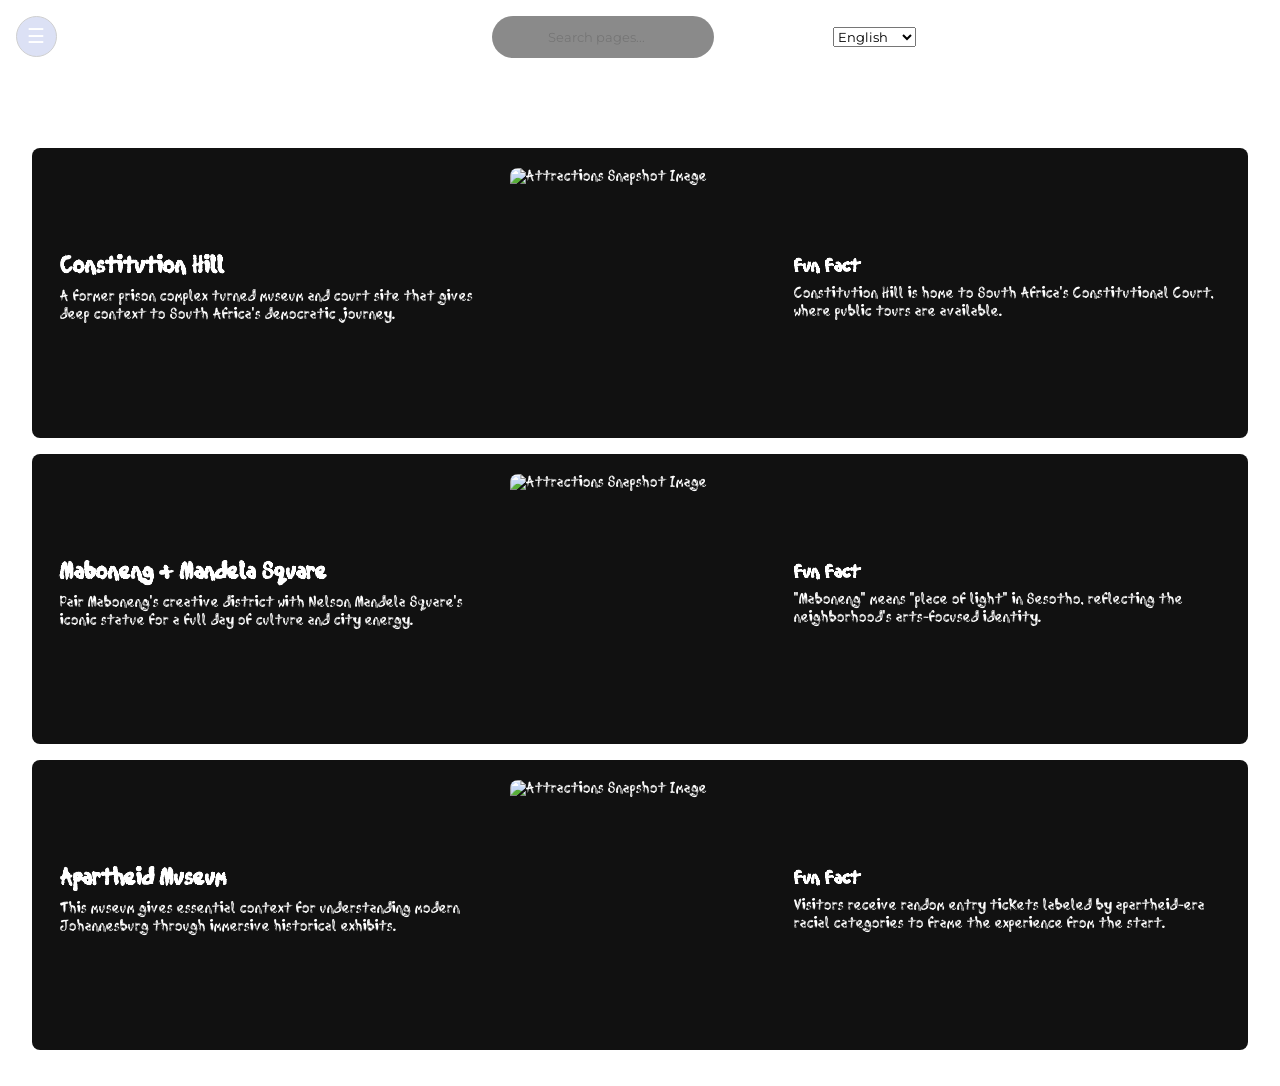
==== attractions.html @ 6366b882 "making website" ====
<!DOCTYPE html>
<html>
<head>
    <meta charset="UTF-8">
    <meta name="viewport" content="width=device-width, initial-scale=1.0">
    <title>Top Johannesburg Attractions</title>
    <link rel="stylesheet" href="styles.css">
</head>
<body>
    <header>
        <input type="checkbox" id="menu-toggle" class="menu-toggle-checkbox" aria-label="Toggle menu">
        <label for="menu-toggle" class="menu-toggle-button" aria-controls="site-nav">☰</label>
        <nav id="site-nav" aria-label="Main navigation">
            <ul>
                <li><a href="index.html">Home</a></li>
                <li><a href="culture.html">Culture Guide</a></li>
                <li><a href="packing.html">Packing Tips</a></li>
                <li><a href="excursions.html">Excursions</a></li>
                <li><a href="food.html">Food Guide</a></li>
                <li><a href="attractions.html">Top Attractions</a></li>
                <li><a href="gallery.html">Photo Gallery</a></li>
            </ul>
        </nav>
        <div class="header-search" aria-label="Search this guide">
            <label for="page-search">Search</label>
            <input id="page-search" type="search" placeholder="Search pages..." />
        </div>
        <div class="language-controls">
            <label for="language-select">Languages</label>
            <select id="language-select" name="language">
                <option value="en">English</option>
                <option value="zu">Zulu</option>
                <option value="st">Sesotho</option>
                <option value="tn">Setwana</option>
                <option value="af">Afrikaans</option>
            </select>
        </div>
    </header>
    <main>
        <h1 class="wireframe-title">Top Attractions in Johannesburg</h1>
        <section class="wireframe-page" aria-label="Attractions highlights">
            <article class="wireframe-row">
                <div class="wireframe-card">
                    <h2>Constitution Hill</h2>
                    <p>A former prison complex turned museum and court site that gives deep context to South Africa's democratic journey.</p>
                </div>
                <img class="page-images" src="https://live.southafrica.net/media/149645/17504796308_30211e640f_o.jpg?anchor=center&mode=crop&quality=100&width=414&height=340&bgcolor=white&rnd=131570396400000000" alt="Attractions Snapshot Image" class="wireframe-image">
                <div class="wireframe-card">
                    <h3>Fun Fact</h3>
                    <p>Constitution Hill is home to South Africa's Constitutional Court, where public tours are available.</p>
                </div>
            </article>
            <article class="wireframe-row">
                <div class="wireframe-card">
                    <h2>Maboneng + Mandela Square</h2>
                    <p>Pair Maboneng's creative district with Nelson Mandela Square's iconic statue for a full day of culture and city energy.</p>
                </div>
                <img class="page-images" src="https://cdn.getyourguide.com/img/tour/aec096cb20275fd2268d81d817b3caee941e5b44ffd36cf58c3f72fd4d78b62a.jpg/68.jpg" alt="Attractions Snapshot Image" class="wireframe-image">
                <div class="wireframe-card">
                    <h3>Fun Fact</h3>
                    <p>"Maboneng" means "place of light" in Sesotho, reflecting the neighborhood's arts-focused identity.</p>
                </div>
            </article>
            <article class="wireframe-row">
                <div class="wireframe-card">
                    <h2>Apartheid Museum</h2>
                    <p>This museum gives essential context for understanding modern Johannesburg through immersive historical exhibits.</p>
                </div>
                <img class="page-images" src="https://media.tacdn.com/media/attractions-splice-spp-674x446/0b/f1/f6/5d.jpg" alt="Attractions Snapshot Image" class="wireframe-image">
                <div class="wireframe-card">
                    <h3>Fun Fact</h3>
                    <p>Visitors receive random entry tickets labeled by apartheid-era racial categories to frame the experience from the start.</p>
                </div>
            </article>
        </section>
    </main>
</body>
</html>
---- styles.css ----
@font-face {
    font-family: TajamukaScript; /* set name */
    src: url('/Fonts/tajamuka-script-font/TajamukaScript-ByW5.ttf');
}
@font-face {
    font-family: Montserrat;
    src: url('/Fonts/Montserrat/Montserrat-VariableFont_wght.ttf');
  }


body {
    margin: 0;
    background-image: url("https://live.staticflickr.com/2307/2418544214_683cc2181a_b.jpg");
    background-size: cover;
    background-position: center;
    background-repeat: no-repeat;
    color: #ffffff;
    font-family: TajamukaScript;
}

header {
    display: flex;
    align-items: center;
    justify-content: center;
    gap: 1rem;
    padding: 1rem 1rem;
    background-color: transparent;
    backdrop-filter: blur(100px);
    flex-direction: row;
}

#page-search {
    border: none;
    text-align: center;
    align-items: center;
    justify-content: center;
    display: flex;
    margin-left: auto;
    border-radius: 999px;
    padding: 0.8rem 1.2rem;
    width: min(100%, 320px);
    background-color: #00000075;
    font-family: Montserrat, sans-serif;
}

.menu-toggle-button {
    border: 1px solid #cfcfcf;
    background-color: #bfc7ec8a;
    padding: 0.45rem 0.65rem;
    border-radius: 999px;
    font-size: 1.25rem;
    cursor: pointer;
    display: inline-flex;
    align-items: center;
    justify-content: center;
}

.menu-toggle-button:hover {
    background-color: #a7a7a7;
    color: #000000;
}

nav ul {
    list-style: none;
    display: flex;
    flex-wrap: wrap;
    justify-content: center;
    gap: 0.9rem;
    margin: 0;
    padding: 0;
}

nav a {
    text-decoration: none;
    color: #1f1f1f;
    font-weight: 600;
}

.language-controls {
    display: flex;
    align-items: center;
    gap: 0.5rem;
    font-size: 0.9rem;
    font-family: TajamukaScript, cursive;
}

#language-select {
    font-family: Montserrat, sans-serif;
}

.header-search label,
.language-controls label {
    font-size: 1.5rem;
}

main {
    padding: 1.5rem 2rem 2.25rem;
}

.hero-banner {
    min-height: 320px;
    border-radius: 8px;
    background-image: linear-gradient(rgba(0, 0, 0, 0.35), rgba(0, 0, 0, 0.35)), url("https://images.unsplash.com/photo-1599868838835-9b1b7f5fc886?auto=format&fit=crop&w=1600&q=80");
    background-size: cover;
    background-position: center;
    display: flex;
    justify-content: space-between;
    align-items: center;
    gap: 2rem;
    color: #ffffff;
    padding: 2rem;
}

.hero-copy {
    flex: 1 1 50%;
    min-width: 260px;
    text-align: left;
}

.hero-banner h1 {
    margin: 0;
    font-size: 2.4rem;
}

.hero-banner p {
    max-width: 680px;
    margin-top: 0.9rem;
    line-height: 1.5;
    font-size: 1.05rem;
}

.start-button {
    display: inline-block;
    margin-top: 1.2rem;
    padding: 0.7rem 1.2rem;
    border-radius: 4px;
    background-color: #ffbf00;
    color: #111111;
    text-decoration: none;
    font-weight: 700;
}
.start-button:hover {
    background-color: #f0d687;
    color: #111111;
}

.start-button:active {
    background-color: #cd9c20;
    color: #111111;
}

.info-button {
    display: inline-block;
    margin-top: 0.45rem;
    padding: 0.5rem 0.8rem;
    border-radius: 6px;
    background-color: #8a8a8a;
    color: #ffffff;
    text-decoration: none;
    font-family: Montserrat, sans-serif;
    font-size: 0.9rem;
}

.info-button:hover {
    background-color: #747474;
}

.info-button:active {
    background-color: #5f5f5f;
}


.header-search {
    display: flex;
    align-items: center;
    gap: 0.4rem;

}

.home-grid {
    display: grid;
    grid-template-columns: repeat(auto-fit, minmax(260px, 1fr));
    gap: 1.2rem;
    margin-top: 1.2rem;
}

.panel {
    background-color: #ececec;
    color: #1f1f1f;
    border-radius: 6px;
    padding: 1.25rem;
    min-height: 180px;
    font-size: 1.2rem;
}

.panel h2 {
    margin-top: 0;
}

.page-hero {
    background-color: #ffffff;
    color: #1f1f1f;
    border-radius: 8px;
    padding: 1.2rem;
    margin-bottom: 1rem;
    border: 1px solid #e2e2e2;
}

.content-grid {
    display: grid;
    grid-template-columns: repeat(auto-fit, minmax(240px, 1fr));
    gap: 1rem;
}

.content-card {
    background-color: #ececec;
    color: #000000;
    border-radius: 8px;
    padding: 1rem;
}

.content-card h2,
.content-card h3 {
    margin-top: 0;
}

.checklist {
    margin: 0;
    padding-left: 1.2rem;
    line-height: 1.6;
}

.gallery-grid {
    display: grid;
    grid-template-columns: repeat(auto-fit, minmax(200px, 1fr));
    gap: 0.9rem;
}

.gallery-item {
    background-color: #ececec;
    color: #1f1f1f;
    border-radius: 8px;
    min-height: 140px;
    padding: 1rem;
}

.gallery-wireframe {
    margin-bottom: 1.1rem;
}

.gallery-wireframe h2 {
    margin: 0 0 0.35rem;
}

.carousel {
    background-color: #050505;
    border-radius: 10px;
    padding: 0.7rem;
    display: grid;
    grid-template-columns: auto 1fr auto;
    gap: 0.6rem;
    align-items: center;
}

.gallery-viewport {
    overflow: hidden;
}

.carousel-track {
    display: flex;
    gap: 0.75rem;
    overflow-x: auto;
    scroll-behavior: smooth;
    scrollbar-width: none;
    -ms-overflow-style: none;
}

.carousel-track::-webkit-scrollbar {
    display: none;
}

.gallery-tile {
    background-color: #ffffff;
    color: #1f1f1f;
    width: min(68vw, 460px);
    flex: 0 0 min(68vw, 460px);
    border-radius: 2px;
    overflow: hidden;
}

.gallery-tile img {
    display: block;
    width: 100%;
    height: auto;
    aspect-ratio: 16 / 10;
    object-fit: cover;
    margin: 0 auto;
}

.gallery-photo {
    background-color: #f7f7f7;
    color: #1f1f1f;
    min-height: 120px;
    display: flex;
    align-items: center;
    justify-content: center;
    font-size: 2rem;
}

.gallery-caption {
    margin: 0;
    background-color: #5d5f62;
    color: #f5f5f5;
    padding: 0.45rem 0.6rem;
    font-size: 0.85rem;
}

.carousel-button {
    border: 1px solid #f1f1f1;
    color: #ffffff;
    background-color: #2b2b2b;
    width: 2.2rem;
    height: 2.2rem;
    border-radius: 999px;
    cursor: pointer;
    font-size: 1.2rem;
    line-height: 1;
}

.carousel-button:hover {
    background-color: #474747;
}

.wireframe-title {
    text-align: center;
    margin: 0 0 1rem;
}

.wireframe-page {
    display: grid;
    gap: 1rem;
}

.wireframe-row {
    background-color: #111111;
    color: #ffffff;
    border-radius: 8px;
    min-height: 220px;
    display: grid;
    grid-template-columns: 1fr 260px 1fr;
    align-items: center;
    gap: 1rem;
    padding: 1.25rem;
}

.wireframe-card {
    padding: 0.5rem;
}

.wireframe-card h2,
.wireframe-card h3,
.wireframe-card p {
    margin: 0 0 0.5rem;
}

.wireframe-image {
    background-color: #ffffff;
    color: #1f1f1f;
    border-radius: 8px;
    min-height: 160px;
    display: flex;
    align-items: center;
    justify-content: center;
    text-align: center;
    padding: 0.75rem;
}

.video {
    display: block;
    width: 100%;
    aspect-ratio: 16 / 9;
    height: auto;
    margin: 0;
    border: none;
    border-radius: 8px;
    background-color: #000000;
    box-shadow: 0 10px 24px rgba(0, 0, 0, 0.35);
}

.media-feature {
    margin-top: 1.25rem;
    background-color: #622525;
    color: #ffffff;
    border-radius: 10px;
    padding: 1rem;
    display: grid;
    grid-template-columns: minmax(0, 1.3fr) minmax(0, 1fr);
    gap: 1rem;
    align-items: center;
}
.media-feature:hover {
    transform: translateY(-10px);
    transition: transform 0.3s ease-in-out;
    box-shadow: 0 10px 24px rgba(223, 213, 135, 0.509);
}

.media-blurb h2 {
    margin: 0 0 0.5rem;
}

.media-blurb p {
    margin: 0;
    line-height: 1.55;
}

@media (max-width: 900px) {
    .wireframe-row {
        grid-template-columns: 1fr;
        min-height: auto;
    }

    .media-feature {
        grid-template-columns: 1fr;
    }

    .gallery-tile {
        width: min(88vw, 360px);
        flex: 0 0 min(88vw, 360px);
    }

    .carousel {
        grid-template-columns: 1fr;
    }

    .carousel-button {
        width: 100%;
        border-radius: 8px;
        height: 2rem;
    }

}

.menu-toggle-checkbox {
    position: absolute;
    opacity: 0;
    pointer-events: none;
}

.menu-toggle-button {
    position: fixed;
    left: 1rem;
    top: 1rem;
    z-index: 1001;
}

#site-nav {
    position: fixed;
    top: 0;
    left: -320px;
    width: 280px;
    height: 100vh;
    padding: 4.5rem 1rem 1rem;
    overflow-y: auto;
    transition: left 0.25s ease-in-out;
    z-index: 1000;
    background-color: transparent;
    border: none;
}

#menu-toggle:checked ~ #site-nav {
    left: 0;
}

#site-nav ul {
    flex-direction: column;
    align-items: stretch;
}

#site-nav li {
    width: 65%;
    background-color: #ececec;
    border-radius: 10px;
    border: none;
    box-shadow: 0 0 10px 0 rgba(0, 0, 0, 0.1);
    margin-bottom: 10px;
    padding: 3px;
    text-align: center;
    align-items: center;
    justify-content: center;
    display: flex;
}

#site-nav li:hover {
    background-color: #f0f0f0;
}

#site-nav li:active {
    background-color: #a5a5a5;
    color: black;
}

#site-nav a {
    display: block;
    padding: 0.5rem 0.4rem;
}

header {
    padding-left: 4.5rem;
}

.page-images{
    width: 250px;
    height: 250px;
    max-width: 100%;
    object-fit: cover;
    border-radius: 8px;
}

.gallery-images{
    width: 250px;
    height: 250px;
    max-width: 100%;
    object-fit: cover;
    border-radius: 8px;
}

.starter-image{
    width: clamp(280px, 42vw, 620px);
    flex: 1 1 clamp(280px, 42vw, 620px);
    max-width: 52vw;
    min-width: 240px;
    aspect-ratio: 4 / 3;
    height: auto;
    object-fit: cover;
    border-radius: 8px;
}

@media (max-width: 900px) {
    .hero-banner {
        flex-direction: column;
        text-align: center;
    }

    .hero-copy {
        text-align: center;
    }

    .starter-image {
        width: min(100%, 560px);
        max-width: 100%;
        min-width: 0;
        flex: none;
    }
}

@media (max-width: 768px) {
    main {
        padding: 1rem;
    }

    header {
        gap: 0.6rem;
        flex-wrap: wrap;
        justify-content: flex-start;
        align-items: center;
    }

    .header-search {
        flex: 1 1 100%;
        order: 3;
    }

    #page-search {
        width: 100%;
    }

    .language-controls {
        margin-left: auto;
    }

    .hero-banner h1 {
        font-size: 1.8rem;
    }

    .hero-banner p {
        font-size: 1rem;
    }

    #site-nav {
        width: min(82vw, 320px);
    }

    #site-nav li {
        width: 100%;
    }

    .page-images,
    .gallery-images {
        width: 100%;
        height: auto;
        aspect-ratio: 1 / 1;
    }
}
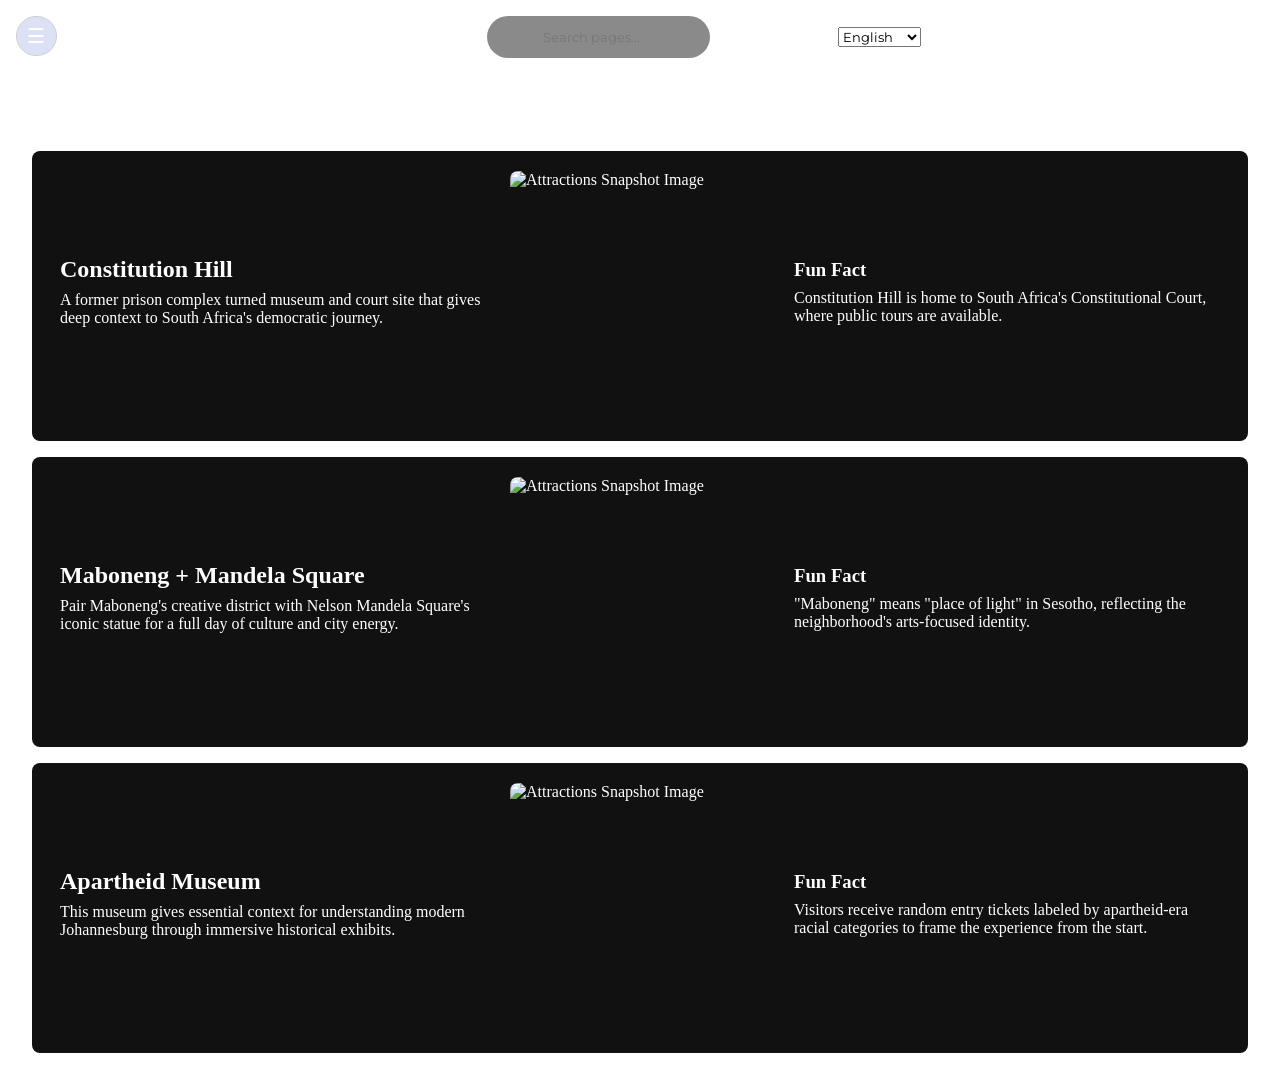
==== commit ca00381b: "putting fonts in all htmls" ====
--- a/attractions.html
+++ b/attractions.html
@@ -3,6 +3,10 @@
 <head>
     <meta charset="UTF-8">
     <meta name="viewport" content="width=device-width, initial-scale=1.0">
+    <link rel="preconnect" href="https://fonts.googleapis.com">
+    <link rel="preconnect" href="https://fonts.gstatic.com" crossorigin>
+    <link href="https://fonts.googleapis.com/css2?family=Montserrat:wght@100..900&display=swap" rel="stylesheet">
+    <link href="https://fonts.cdnfonts.com/css/tajamuka-script" rel="stylesheet">
     <title>Top Johannesburg Attractions</title>
     <link rel="stylesheet" href="styles.css">
 </head>
--- a/styles.css
+++ b/styles.css
@@ -1,13 +1,3 @@
-@font-face {
-    font-family: TajamukaScript; /* set name */
-    src: url('/Fonts/tajamuka-script-font/TajamukaScript-ByW5.ttf');
-}
-@font-face {
-    font-family: Montserrat;
-    src: url('/Fonts/Montserrat/Montserrat-VariableFont_wght.ttf');
-  }
-
-
 body {
     margin: 0;
     background-image: url("https://live.staticflickr.com/2307/2418544214_683cc2181a_b.jpg");
@@ -15,7 +5,7 @@
     background-position: center;
     background-repeat: no-repeat;
     color: #ffffff;
-    font-family: TajamukaScript;
+    font-family: 'Tajamuka Script', cursive;
 }
 
 header {
@@ -81,7 +71,7 @@
     align-items: center;
     gap: 0.5rem;
     font-size: 0.9rem;
-    font-family: TajamukaScript, cursive;
+    font-family: 'Tajamuka Script', cursive;
 }
 
 #language-select {
